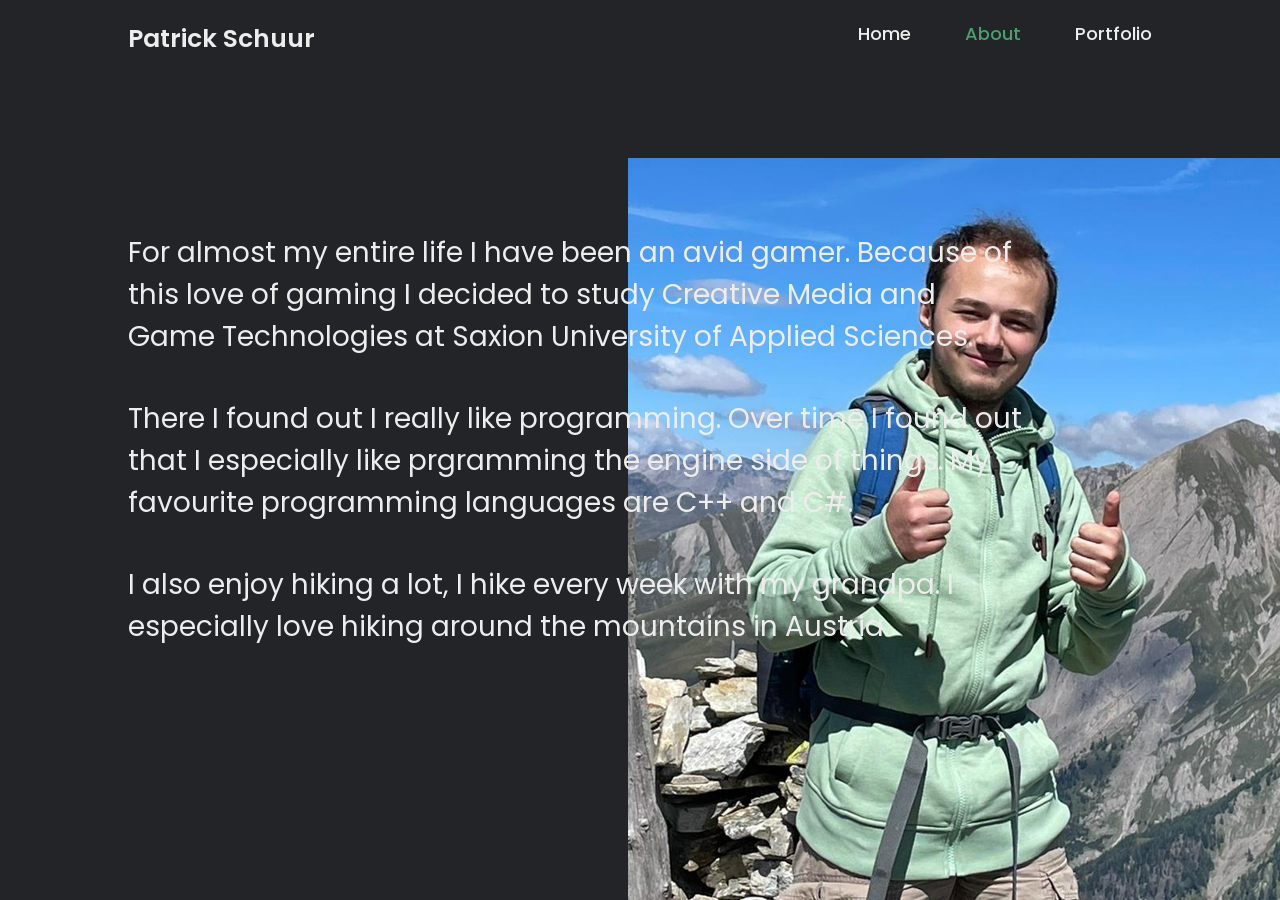
==== about.html @ aba63dd5 "Added other pages first version" ====
﻿<!DOCTYPE html>
<html lang="en">
<head>
  <meta charset="utf-8">
  <meta name="viewport" content="width=device-width, initial-scale=1">
  <title>About Patrick Schuur</title>
  <link rel="stylesheet" href="about.css">
  <meta name="description" content="About Patrick Schuur.">

  <link rel="apple-touch-icon" sizes="180x180" href="/apple-touch-icon.png">
  <link rel="icon" type="image/png" sizes="32x32" href="/favicon-32x32.png">
  <link rel="icon" type="image/png" sizes="16x16" href="/favicon-16x16.png">
  <link rel="manifest" href="/site.webmanifest">
  <link rel="mask-icon" href="/safari-pinned-tab.svg" color="#5bbad5">
  <meta name="msapplication-TileColor" content="#da532c">
  <meta name="theme-color" content="#ffffff">


  <link rel="manifest" href="site.webmanifest">
  <meta name="theme-color" content="#fafafa">

  <link href='https://unpkg.com/boxicons@2.1.4/css/boxicons.min.css' rel='stylesheet'>

</head>

<body>
<header class="header">
  <a href="#" class="logo">Patrick Schuur</a>

  <nav class="navbar">
    <a href="index.html">Home</a>
    <a href="#" class="active">About</a>
    <a href="portfolio.html">Portfolio</a>
  </nav>
</header>

<section class="home">
  <div class="home-content">
    <!--    <h1>I'm Patrick Schuur</h1>-->
    <p>For almost my entire life I have been an avid gamer. Because of this love of gaming I decided to study Creative
      Media and Game Technologies at Saxion University of Applied Sciences.</p>

    <p>There I found out I really like programming. Over time I found out that I especially like prgramming the
    engine side of things. My favourite programming languages are C++ and C#.</p>
    <p>I also enjoy hiking a lot, I hike every week with my grandpa.
      I especially love hiking around the mountains in Austria. </p>
  </div>
</section>

</body>
</html>
---- about.css ----
﻿@import url('https://fonts.googleapis.com/css2?family=Poppins:ital,wght@0,100;0,200;0,300;0,400;0,500;0,600;0,700;0,800;0,900;1,100;1,200;1,300;1,400;1,500;1,600;1,700;1,800;1,900&family=Roboto:ital,wght@0,100;0,300;0,400;0,500;0,700;0,900;1,100;1,300;1,400;1,500;1,700;1,900&display=swap');


* {
  margin: 0;
  padding: 0;
  box-sizing: border-box;
  font-family: 'Poppins', sans-serif;
}

body {
  background: #232428;
  color: #ededed;
}

.header {
  position: fixed;
  top: 0;
  left: 0;
  width: 100%;
  padding: 20px 10%;
  background: transparent;
  display: flex;
  justify-content: space-between;
  align-content: center;
  z-index: 100;
}

.logo {
  font-size: 25px;
  color: #ededed;
  text-decoration: none;
  font-weight: 600;
}

.navbar a {
  font-size: 18px;
  color: #ededed;
  text-decoration: none;
  font-weight: 500;
  margin-left: 50px;
}

.navbar a:hover,
.navbar a.active{
  color: #4b9e6e;
}

.home{
  height: 100vh;
  background-size: cover;
  background: url('oostenrijk.jpg') no-repeat bottom right;
  display: flex;
  align-items: center;
  padding: 0 10%;
}

.home-content{
  max-width: 900px;
}

.home-content h1{
  font-size: 56px;
  font-weight: 700;
}

.home-content h3{
  font-size: 32px;
  font-weight: 700;
  color: #4b9e6e;
}

.home-content p{
  font-size: 28px;
  margin: 20px 0 40px;
}

.home-content .btn-box{
  display: flex;
  justify-content: space-between;
  width: 345px;
  height: 50px;
  /*background: red;*/
}
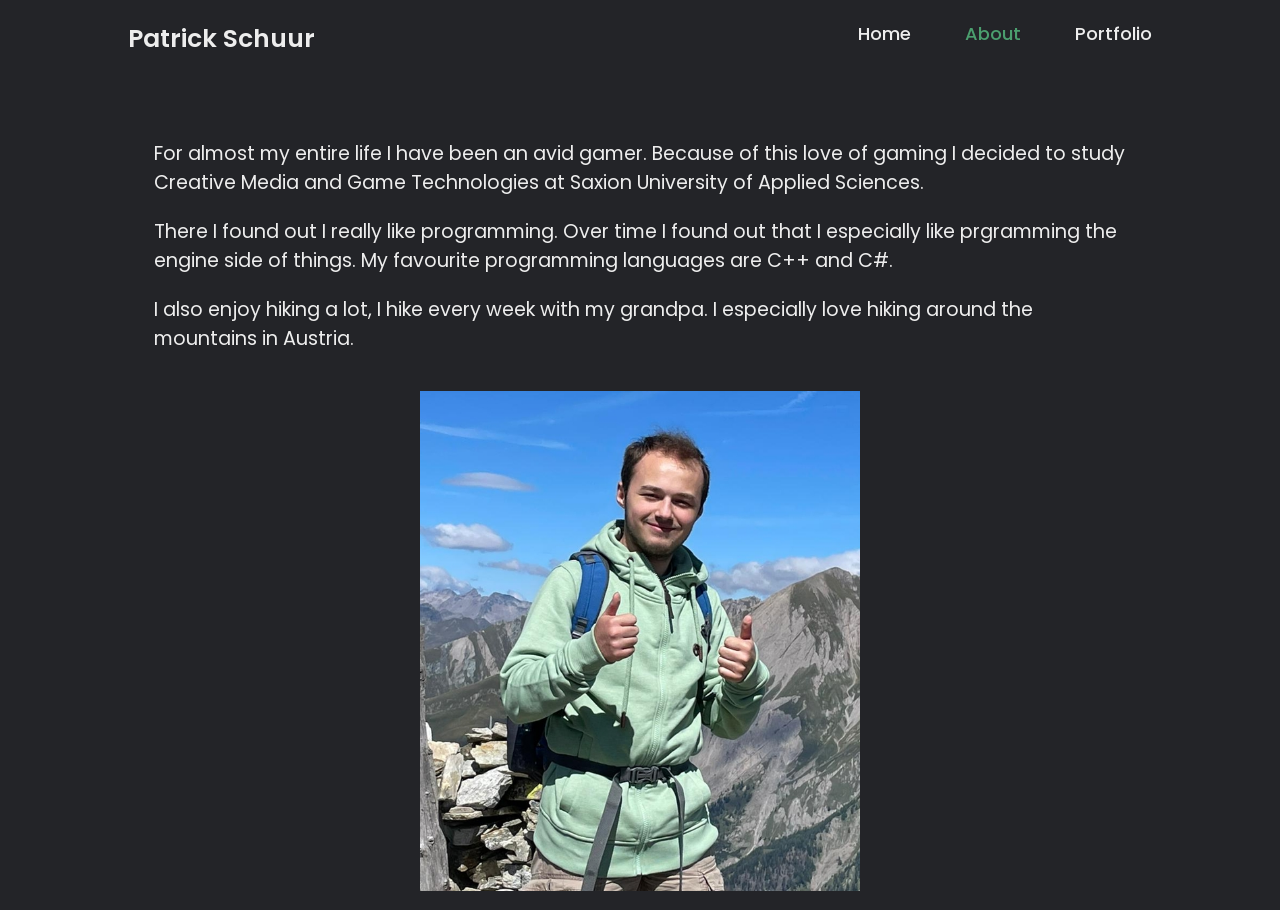
==== commit 518d43fd: "Main and About now work on phone hopefully" ====
--- a/about.html
+++ b/about.html
@@ -45,6 +45,7 @@
     <p>I also enjoy hiking a lot, I hike every week with my grandpa.
       I especially love hiking around the mountains in Austria. </p>
   </div>
+  <img alt="Me in Austria" src="oostenrijk.jpg">
 </section>
 
 </body>
--- a/about.css
+++ b/about.css
@@ -1,29 +1,37 @@
 ﻿@import url('https://fonts.googleapis.com/css2?family=Poppins:ital,wght@0,100;0,200;0,300;0,400;0,500;0,600;0,700;0,800;0,900;1,100;1,200;1,300;1,400;1,500;1,600;1,700;1,800;1,900&family=Roboto:ital,wght@0,100;0,300;0,400;0,500;0,700;0,900;1,100;1,300;1,400;1,500;1,700;1,900&display=swap');
-
 
 * {
   margin: 0;
   padding: 0;
   box-sizing: border-box;
   font-family: 'Poppins', sans-serif;
+  text-shadow: 1px 1px 0 #232428,
+  -1px 1px 0 #232428,
+  -1px -1px 0 #232428,
+  1px -1px 0 #232428;
 }
 
 body {
+  display: flex;
+  flex-flow: column;
+  justify-content: space-evenly;
   background: #232428;
   color: #ededed;
 }
 
 .header {
-  position: fixed;
+  position: absolute;
   top: 0;
   left: 0;
   width: 100%;
+  height: 10vh;
   padding: 20px 10%;
   background: transparent;
   display: flex;
   justify-content: space-between;
   align-content: center;
   z-index: 100;
+  flex-basis: auto;
 }
 
 .logo {
@@ -31,6 +39,13 @@
   color: #ededed;
   text-decoration: none;
   font-weight: 600;
+}
+
+@media screen and (max-width: 660px) {
+  .navbar a {
+    display: flex;
+    flex-direction: row;
+  }
 }
 
 .navbar a {
@@ -42,43 +57,54 @@
 }
 
 .navbar a:hover,
-.navbar a.active{
+.navbar a.active {
   color: #4b9e6e;
 }
 
-.home{
-  height: 100vh;
-  background-size: cover;
-  background: url('oostenrijk.jpg') no-repeat bottom right;
+.home {
+  height: 90vh;
   display: flex;
   align-items: center;
   padding: 0 10%;
+  justify-content: space-evenly;
+  margin-top: 100px;
 }
 
-.home-content{
-  max-width: 900px;
+@media screen {
+  @media (max-width: 1300px) {
+    .home {
+      flex-direction: column;
+    }
+  }
+
+  @media (min-width: 1300px){
+    img {
+      margin-left: 20px;
+    }
+  }
+
+  @media (max-width: 900px) {
+    .home-content p {
+      font-size: 3vw;
+    }
+  }
+  @media (min-width: 900px) {
+    .home-content p {
+      font-size: 1.5vw;
+    }
+  }
 }
 
-.home-content h1{
-  font-size: 56px;
-  font-weight: 700;
+.home-content {
+  max-width: 95%;
 }
 
-.home-content h3{
-  font-size: 32px;
-  font-weight: 700;
-  color: #4b9e6e;
+img {
+  max-width: 90%;
+  max-height: 500px;
 }
 
-.home-content p{
-  font-size: 28px;
-  margin: 20px 0 40px;
+.home-content p {
+  margin-bottom: 20px;
+  margin-top: 20px;
 }
-
-.home-content .btn-box{
-  display: flex;
-  justify-content: space-between;
-  width: 345px;
-  height: 50px;
-  /*background: red;*/
-}
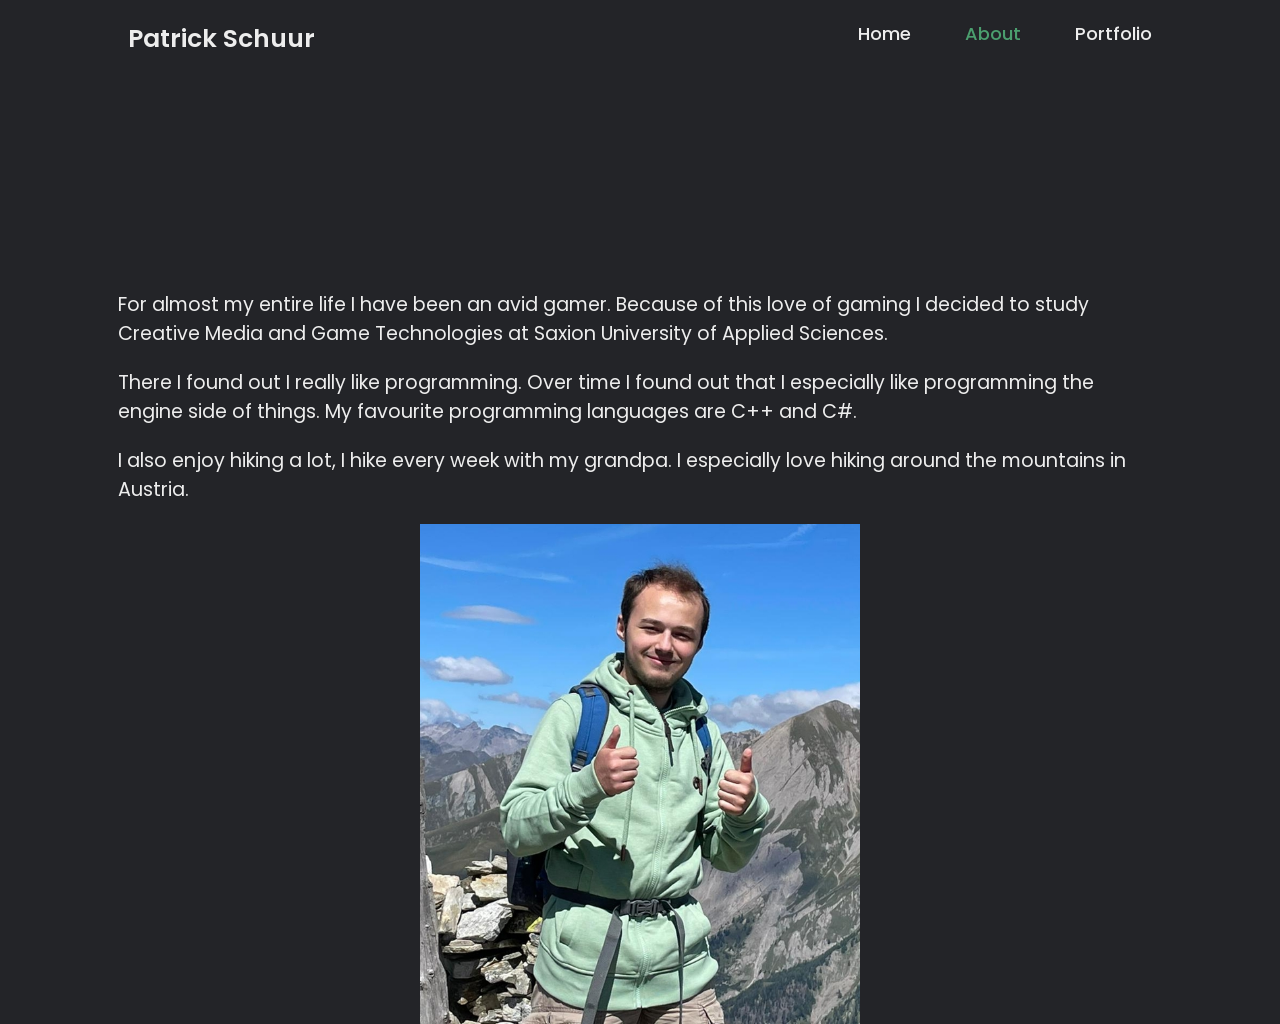
==== commit f7b25dcf: "Forgot to update about" ====
--- a/about.html
+++ b/about.html
@@ -2,7 +2,7 @@
 <html lang="en">
 <head>
   <meta charset="utf-8">
-  <meta name="viewport" content="width=device-width, initial-scale=1">
+  <meta name="viewport" content="width=device-width, initial-scale=1,  viewport-fit=cover">
   <title>About Patrick Schuur</title>
   <link rel="stylesheet" href="about.css">
   <meta name="description" content="About Patrick Schuur.">
@@ -15,16 +15,15 @@
   <meta name="msapplication-TileColor" content="#da532c">
   <meta name="theme-color" content="#ffffff">
 
-
   <link rel="manifest" href="site.webmanifest">
-  <meta name="theme-color" content="#fafafa">
+  <meta name="theme-color" content="#232428">
 
   <link href='https://unpkg.com/boxicons@2.1.4/css/boxicons.min.css' rel='stylesheet'>
 
 </head>
 
-<body>
-<header class="header">
+<body style="background-color: #232428">
+<header>
   <a href="#" class="logo">Patrick Schuur</a>
 
   <nav class="navbar">
@@ -40,7 +39,7 @@
     <p>For almost my entire life I have been an avid gamer. Because of this love of gaming I decided to study Creative
       Media and Game Technologies at Saxion University of Applied Sciences.</p>
 
-    <p>There I found out I really like programming. Over time I found out that I especially like prgramming the
+    <p>There I found out I really like programming. Over time I found out that I especially like programming the
     engine side of things. My favourite programming languages are C++ and C#.</p>
     <p>I also enjoy hiking a lot, I hike every week with my grandpa.
       I especially love hiking around the mountains in Austria. </p>
--- a/about.css
+++ b/about.css
@@ -12,29 +12,22 @@
 }
 
 body {
-  display: flex;
-  flex-flow: column;
-  justify-content: space-evenly;
   background: #232428;
   color: #ededed;
 }
 
-.header {
+header {
   position: absolute;
-  top: 0;
-  left: 0;
-  width: 100%;
-  height: 10vh;
+  width: 100vw;
+  height: 100px;
   padding: 20px 10%;
   background: transparent;
   display: flex;
   justify-content: space-between;
   align-content: center;
-  z-index: 100;
-  flex-basis: auto;
 }
 
-.logo {
+header .logo {
   font-size: 25px;
   color: #ededed;
   text-decoration: none;
@@ -42,13 +35,13 @@
 }
 
 @media screen and (max-width: 660px) {
-  .navbar a {
+  header .navbar a {
     display: flex;
     flex-direction: row;
   }
 }
 
-.navbar a {
+header .navbar a {
   font-size: 18px;
   color: #ededed;
   text-decoration: none;
@@ -56,18 +49,18 @@
   margin-left: 50px;
 }
 
-.navbar a:hover,
-.navbar a.active {
+header .navbar a:hover,
+header .navbar a.active {
   color: #4b9e6e;
 }
 
 .home {
-  height: 90vh;
   display: flex;
   align-items: center;
-  padding: 0 10%;
+  padding-top: 30vh;
+  padding-left: 10vh;
+  padding-right: 10vh;
   justify-content: space-evenly;
-  margin-top: 100px;
 }
 
 @media screen {
@@ -77,9 +70,15 @@
     }
   }
 
+  @media (orientation: portrait){
+    .home{
+      padding-top: 20vh;
+    }
+  }
+
   @media (min-width: 1300px){
     img {
-      margin-left: 20px;
+      margin-left: 50px;
     }
   }
 
